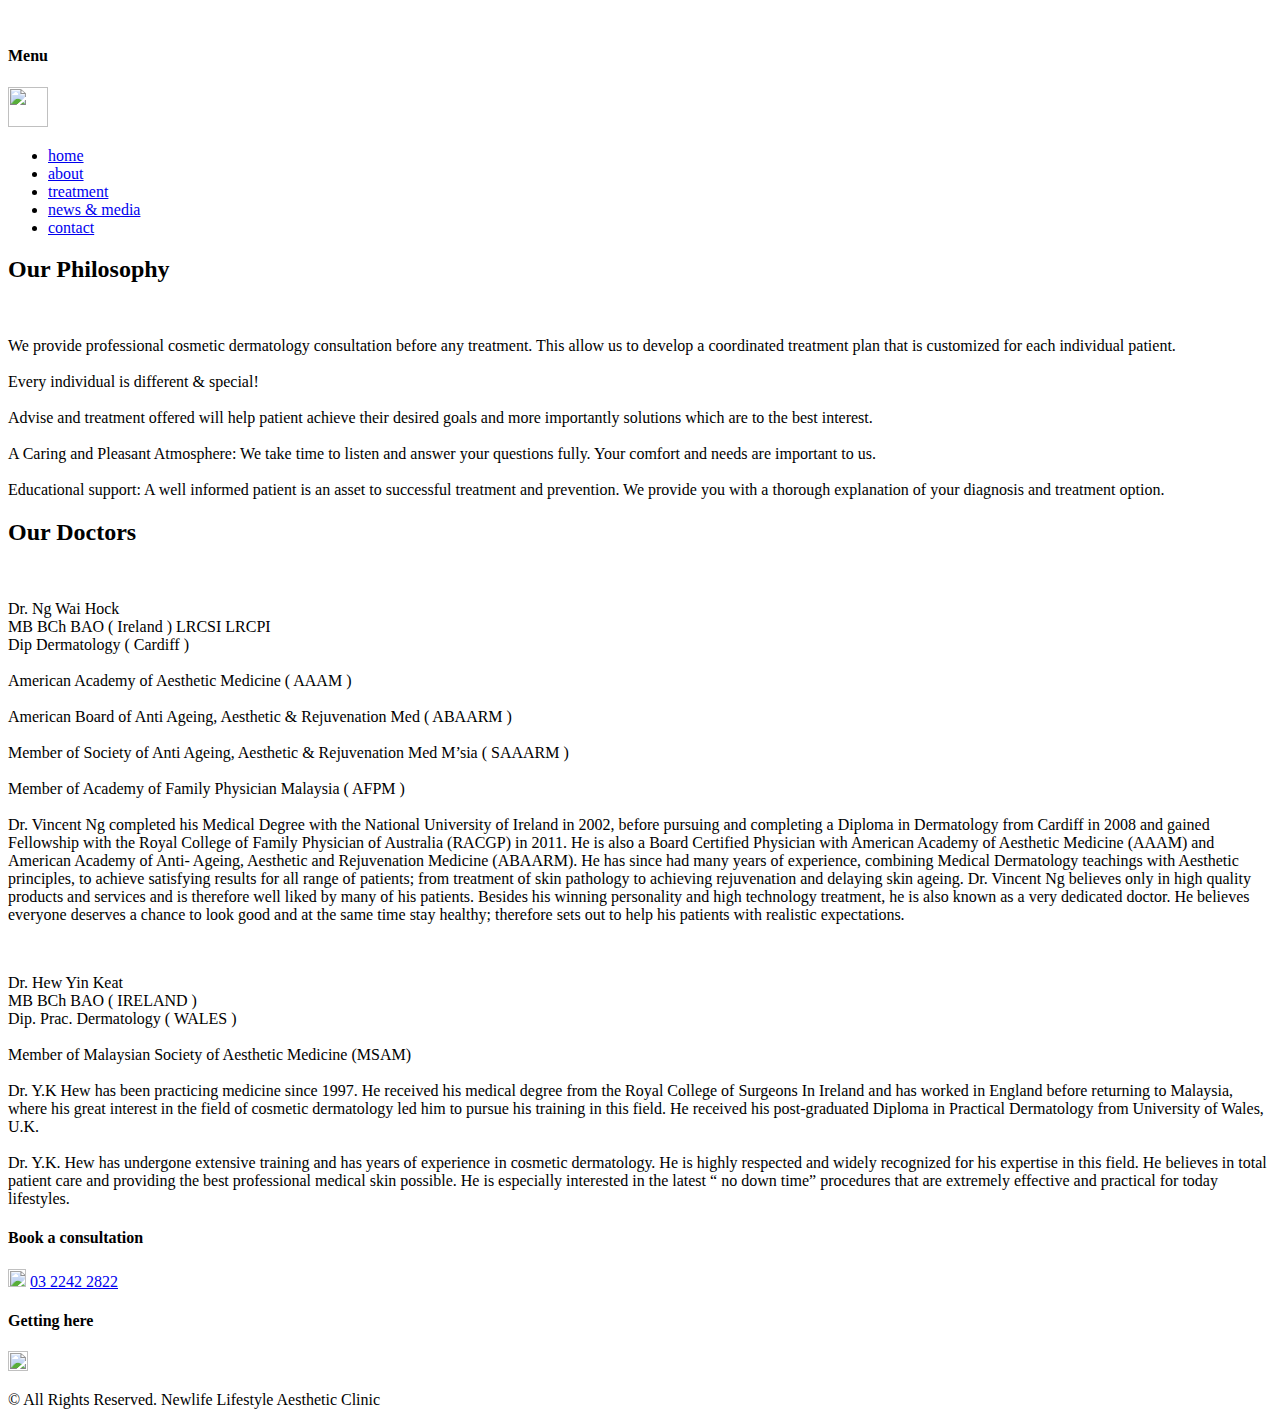
==== about.html @ bc720f7f "Add files via upload" ====
<!DOCTYPE html>
<html>
  <head>
    <meta charset="utf-8">
    <title>Newlife Lifestyle Aesthetic Clinic</title>
    <link rel="stylesheet" href="/css/newlifestyle.min.css">
    <link href="https://fonts.googleapis.com/css?family=Montserrat:400,500,600" rel="stylesheet">
    <script src="jquery-3.2.0.min.js" ></script>
    <script type="text/javascript" src="animate.js"></script>
  </head>
  <body>
    <span id="logo">  <img src="/img/newlife-logo.png" alt=""></span>

    <div class="menu-bar">
      <span class="menu-bar-mobile">
        <h4>Menu</h4><img src="/img/lifestyle-menu.png" alt="" width="40px" height="40px">
      </span>

      <nav>
        <ul>
          <li><a href="index.html">home</a></li>
          <li><a href="about.html">about</a></li>
          <li><a href="treatment.html">treatment</a></li>
          <li><a href="newsandmedia.html">news & media</a></li>
          <li><a href="contact.html">contact</a></li>
        </ul>
      </nav>
    </div>
    <section>
      <div class="philosophy-title">
        <h2>Our Philosophy</h2>
      </div>
      <div class="philosophy-info">
        <figure>
          <img src="./img/clinic-pic1.jpg" alt="">
          <img src="./img/clinic-pic2.jpg" alt="">
          <img src="./img/clinic-pic3.jpg" alt="">
        </figure>
        <p>We provide professional cosmetic dermatology consultation before any treatment. This allow us to develop
        a coordinated treatment plan that is customized for each individual patient. <br><br>Every individual is different & special! <br><br>
      Advise and treatment offered will help patient achieve their desired goals and more importantly solutions which are to the best interest.
    <br><br>A Caring and Pleasant Atmosphere: We take time to listen and answer your questions fully. Your comfort and needs are important to us.
    <br><br>Educational support: A well informed patient is an asset to successful treatment and prevention. We provide you with a thorough explanation
    of your diagnosis and treatment option. </p>
      </div>
      <div class="doctor-title">
        <h2>Our Doctors</h2>
      </div>
      <div class="doctor">
          <img src="./img/drng.jpg" alt=""><br>
          <p> <span id="bold">Dr. Ng Wai Hock </span></br><span id="bold">MB BCh BAO ( Ireland ) LRCSI LRCPI</span>

          <br><span id="bold">Dip Dermatology ( Cardiff )</span></br>
<br><span id="bold">American Academy of Aesthetic Medicine ( AAAM )</span></br>
<br><span id="bold">American Board of Anti Ageing, Aesthetic & Rejuvenation Med ( ABAARM )</span></br>
<br><span id="bold">Member of Society of Anti Ageing, Aesthetic & Rejuvenation Med M’sia ( SAAARM )</span></br>
<br><span id="bold">Member of Academy of Family Physician Malaysia ( AFPM )</span></br>

<br>Dr. Vincent Ng completed his Medical Degree with the National University of Ireland in 2002, before pursuing and completing a Diploma in Dermatology from Cardiff in 2008 and gained Fellowship with the Royal College of Family Physician of Australia (RACGP) in 2011. He is also a Board Certified Physician with American Academy of Aesthetic Medicine (AAAM) and American Academy of Anti- Ageing, Aesthetic and Rejuvenation Medicine (ABAARM).

He has since had many years of experience, combining Medical Dermatology teachings with Aesthetic principles, to achieve satisfying results for all range of patients; from treatment of skin pathology to achieving rejuvenation and delaying skin ageing.

Dr. Vincent Ng believes only in high quality products and services and is therefore well liked by many of his patients. Besides his winning personality and high technology treatment, he is also known as a very dedicated doctor. He believes everyone deserves a chance to look good and at the same time stay healthy; therefore sets out to help his patients with realistic expectations.</br></p>

      </div>
      <div class="doctor">
          <img src="./img/drhew.jpg" alt=""><br>
          <p> <span id="bold">Dr. Hew Yin Keat </span></br><span id="bold">MB BCh BAO ( IRELAND )</span>

          <br><span id="bold">Dip. Prac. Dermatology ( WALES )</span></br>
<br><span id="bold">Member of Malaysian Society of Aesthetic Medicine (MSAM)</span></br>
<!-- <br><span id="bold">American Board of Anti Ageing, Aesthetic & Rejuvenation Med ( ABAARM )</span></br>
<br><span id="bold">Member of Society of Anti Ageing, Aesthetic & Rejuvenation Med M’sia ( SAAARM )</span></br>
<br><span id="bold">Member of Academy of Family Physician Malaysia ( AFPM )</span></br> -->

<br>Dr. Y.K Hew has been practicing medicine since 1997. He received his medical degree from the Royal College of Surgeons In Ireland and has worked in England before returning to Malaysia, where his great interest in the field of cosmetic dermatology led him to pursue his training in this field. He received his post-graduated Diploma in Practical Dermatology from University of Wales, U.K.
    <br><br>Dr. Y.K. Hew has undergone extensive training and has years of experience in cosmetic dermatology. He is highly respected and widely recognized for his expertise in this field. He believes in total patient care and providing the best professional medical skin possible. He is especially interested in the latest “ no down time” procedures that are extremely effective and practical for today lifestyles.
          </p>

      </div>
    </section>
    <div class="foot-booking">
      <h4>Book a consultation </h4> <img src="./img/phoneicon.png" alt="" width="18px" height="18px"> <a href="tel:0322422822">03 2242 2822</a> <h4>Getting here </h4> <a href="https://waze.com/ul?ll=3.1101032,101.6614844" target="_blank"> <img src="./img/waze-icon.png" alt="" width="20px" height="20px"> </a>
    </div>
    <footer>
        <p>&copy; All Rights Reserved. Newlife Lifestyle Aesthetic Clinic</p>
    </footer>

  </body>


</html>
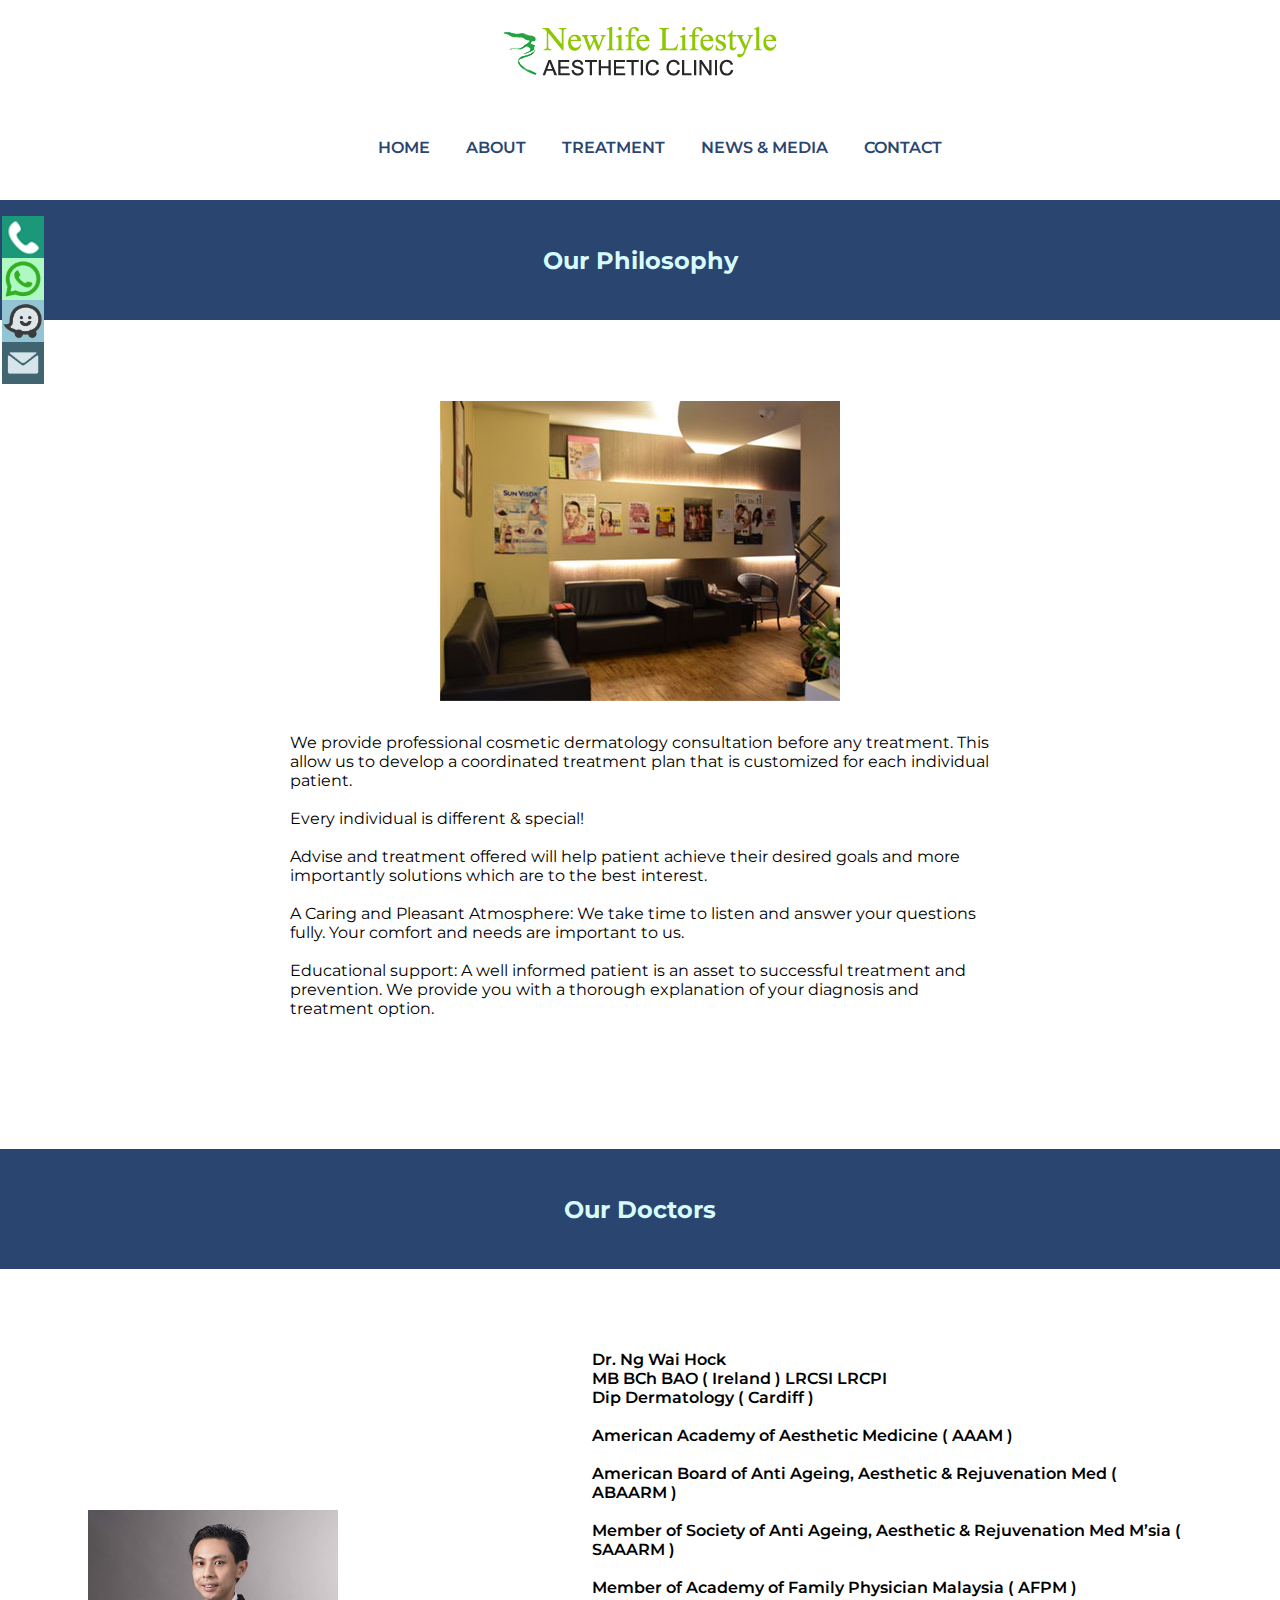
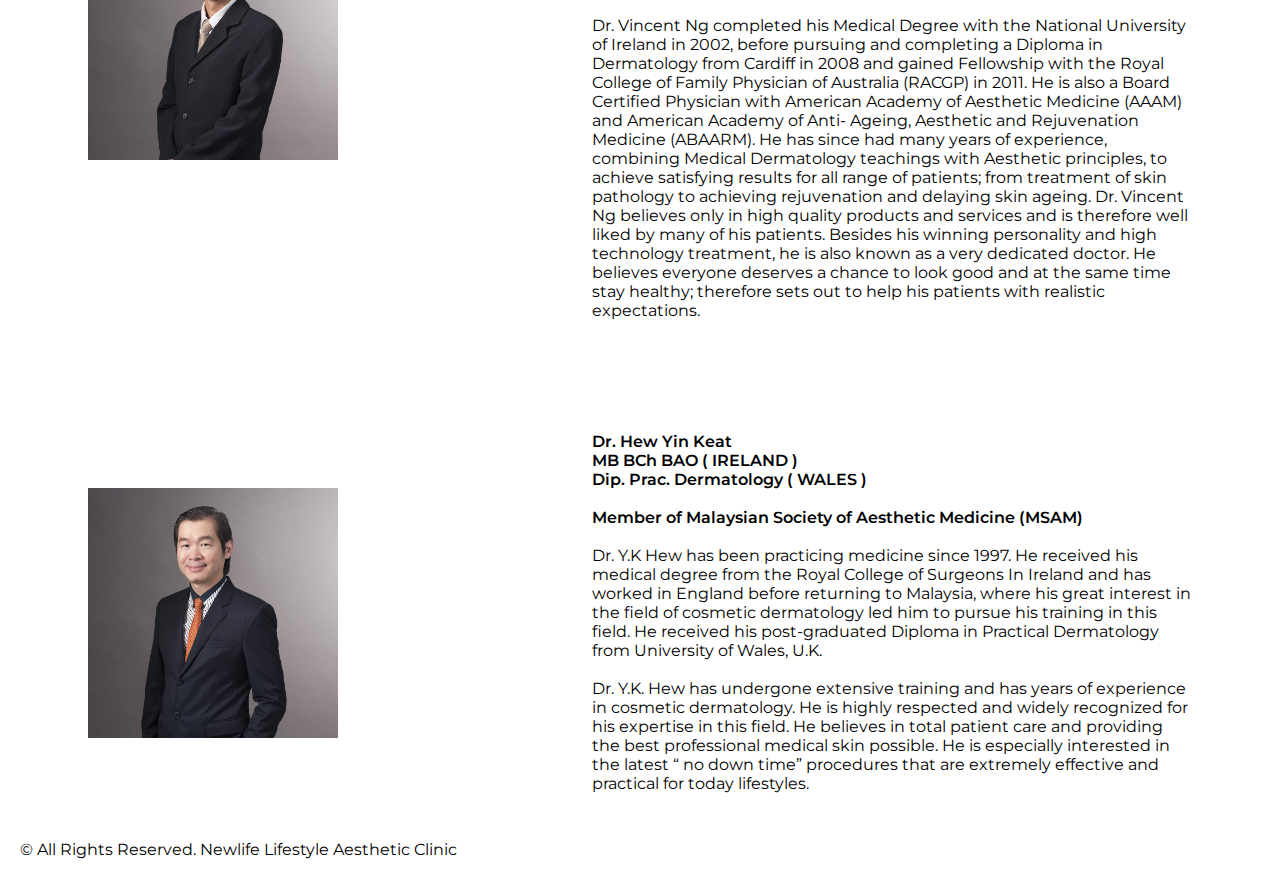
==== commit c54642d6: "Add files via upload" ====
--- a/about.html
+++ b/about.html
@@ -3,10 +3,11 @@
   <head>
     <meta charset="utf-8">
     <title>Newlife Lifestyle Aesthetic Clinic</title>
-    <link rel="stylesheet" href="/css/newlifestyle.min.css">
     <link href="https://fonts.googleapis.com/css?family=Montserrat:400,500,600" rel="stylesheet">
-    <script src="jquery-3.2.0.min.js" ></script>
-    <script type="text/javascript" src="animate.js"></script>
+    <link rel="icon" type="image/png" href="/img/newlife-favicon.png">
+    <script src="./js/jquery.js" ></script>
+    <script  src="./js/animate.js" type="text/javascript"></script>
+    <link rel="stylesheet" href="/css/newlifestyle.min.css" type="text/css">
   </head>
   <body>
     <span id="logo">  <img src="/img/newlife-logo.png" alt=""></span>
@@ -25,6 +26,29 @@
           <li><a href="contact.html">contact</a></li>
         </ul>
       </nav>
+    </div>
+    <div class="mobile-menu">
+      <span class="menu-bar-mobile">
+        <h4>Menu</h4><img src="/img/lifestyle-menu.png" alt="" width="40px" height="40px">
+      </span>
+      <nav>
+        <ul>
+          <span class="closebtn"><button type="button" name="button">&times;</button></span>
+          <li><a href="index.html">home</a></li>
+          <li><a href="about.html">about</a></li>
+          <li><a href="treatment.html">treatment</a></li>
+          <li><a href="newsandmedia.html">news & media</a></li>
+          <li><a href="contact.html">contact</a></li>
+        </ul>
+      </nav>
+    </div>
+    <div class="contact-links">
+      <ul>
+        <li><a href="tel:0322422822"><img src="./img/phoneicon1.png" alt="" width="42px" height="42px"></a></li>
+        <li><a href="https://api.whatsapp.com/send?phone=60176960238&text=Hello,%20I%20would%20to%20make%20an%20appointment%20with%20your%20doctor." target="_blank"><img src="./img/whatsappicon.png" alt="" width="42px" height="42px"></a></li>
+        <li><a href="https://waze.com/ul?ll=3.1101032,101.6614844" target="_blank"><img src="./img/waze-icon.png" alt="" width="42px" height="42px"></a></li>
+        <li><a href="mailto:lifecarelifestyle@yahoo.com"><img src="./img/emailicon.png" alt="" width="42px" height="42px"></a></li>
+      </ul>
     </div>
     <section>
       <div class="philosophy-title">
@@ -79,9 +103,6 @@
 
       </div>
     </section>
-    <div class="foot-booking">
-      <h4>Book a consultation </h4> <img src="./img/phoneicon.png" alt="" width="18px" height="18px"> <a href="tel:0322422822">03 2242 2822</a> <h4>Getting here </h4> <a href="https://waze.com/ul?ll=3.1101032,101.6614844" target="_blank"> <img src="./img/waze-icon.png" alt="" width="20px" height="20px"> </a>
-    </div>
     <footer>
         <p>&copy; All Rights Reserved. Newlife Lifestyle Aesthetic Clinic</p>
     </footer>
--- a/css/newlifestyle.min.css
+++ b/css/newlifestyle.min.css
@@ -0,0 +1 @@
+@media screen and (max-width: 858px){.menu-bar nav ul li{display:none}.mobile-menu .menu-bar-mobile{display:flex}.closebtn{display:block !important}}html,body{margin:0;padding:0;overflow-x:hidden;font-family:Montserrat, sans-serif;min-height:100%}a{text-decoration:none}#bold{font-weight:600}#logo{overflow:hidden;display:flex;justify-content:center}.contact-links{position:fixed;top:200px;z-index:2000;left:-38px}.contact-links li{list-style:none;line-height:0}.menu-bar nav{margin:auto;width:50%;text-align:center}.menu-bar nav ul{position:absolute;z-index:1000;text-decoration:none;list-style:none;margin:auto;margin-top:20px}.menu-bar nav ul a{text-decoration:none;color:#2a4570}.menu-bar nav ul li{text-transform:uppercase;float:left;padding:18px;font-weight:600}.menu-bar-mobile{display:flex;flex-direction:row;position:absolute;z-index:2100;justify-content:center;text-transform:uppercase;width:100%;height:50px;cursor:pointer;display:none}.menu-bar-mobile h4{margin-top:10px;padding-right:5px}.closebtn{right:0px;z-index:2300;margin-top:-10px;position:fixed;display:none}.closebtn button{z-index:2300;font-size:45px;border:none;background-color:transparent;cursor:pointer}.mobile-menu nav{margin:auto;width:100%;text-align:center;position:fixed;z-index:2000;background-color:white;height:280px;padding-top:40px;display:none}.mobile-menu nav ul{list-style:none;text-decoration:none}.mobile-menu nav a{text-decoration:none;color:#2a4570}.mobile-menu nav li{text-transform:uppercase;font-weight:600;line-height:3}.home-feature{margin-top:-20px;display:flex;overflow:hidden;max-height:100vh;width:100%}.index-about{position:relative;margin-top:50px;display:flex;flex-direction:row;flex-wrap:wrap;align-items:center;justify-content:space-around;width:100%}.index-about img{padding:0 50px;overflow:hidden}.index-about .about-info{max-width:400px;padding:10px 20px;line-height:1.5}.index-treatment{position:relative;margin-top:100px;display:flex;flex-direction:row-reverse;flex-wrap:wrap;align-items:center;justify-content:space-around;width:100%;background-color:#2a4570;color:#d7fbfc;line-height:1.5}.index-treatment img{padding:100px 50px;overflow:hidden}.index-treatment .treatment-info{max-width:400px;padding:10px 20px 70px 20px}.index-media{width:100%;margin-top:50px;display:flex;align-items:center;flex-direction:row;flex-wrap:wrap;justify-content:space-around;padding:30px}.index-media .media-info{max-width:400px}.index-media iframe{max-width:450px}.index-reviews{width:100%;display:flex;flex-wrap:wrap;background-color:#d7fbfc;color:#2a4570;align-items:center;flex-direction:column}.comments p{display:flex;flex-direction:column;align-items:center;justify-content:center;max-width:500px;padding:35px;max-height:200px;margin:auto}#button1{position:relative;width:50px;height:50px;border:none;border-radius:40px;background:#ffffff;opacity:0.6;z-index:2000}#button2{position:relative;width:50px;height:50px;border:none;border-radius:40px;background:#ffffff;opacity:0.6;z-index:2000}.philosophy-title,.doctor-title{width:100%;height:120px;position:relative;background-color:#2a4570;color:#d7fbfc;margin-top:100px;display:flex;align-items:center}.philosophy-title h2,.doctor-title h2{margin:auto}.philosophy-info,.doctor{display:flex;flex-wrap:wrap;position:relative;flex-direction:column;margin-top:50px;align-items:center;justify-content:space-around;padding:15px 25px}.philosophy-info p,.doctor p{max-width:700px}.philosophy-info figure,.doctor figure{overflow:hidden;max-width:400px;max-height:300px}.doctor{display:flex;flex-direction:row;flex-wrap:wrap}.doctor img{width:250px;height:250px}.doctor p{max-width:600px}.solutions{display:flex;flex-direction:row;flex-wrap:wrap;padding:25px;margin-top:80px;position:relative;padding-left:40px}.aesthetic-med,.anti-aging,.gene-test{max-width:300px;height:600px;display:flex;flex-direction:column;flex-wrap:wrap;padding:30px;margin:auto;background-color:#d7fbfc}.aesthetic-med img,.anti-aging img,.gene-test img{width:100px}.treatment-types{background-color:#2a4570;color:snow;margin:auto;max-width:800px;margin-bottom:70px;padding:15px 50px}.media,.news{display:flex;flex-direction:column;align-items:center;justify-content:center;background-color:#d7fbfc;margin-top:100px;max-height:80vh;width:100%;padding:30px;margin-bottom:40px}.contact-bg{width:100%;height:100vh;position:relative;margin-top:150px;display:flex;align-items:center;justify-content:center;flex-wrap:wrap}.contact-container{display:flex;flex-wrap:wrap;overflow:hidden;max-width:800px;padding:20px}.contact-info{max-width:600px;overflow:hidden;color:#2a4570;font-weight:600}.contact-map{width:100%}.contact-bg::after{content:"";opacity:0.2;background-image:url("../img/wismalifecare.png");background-size:cover;position:absolute;z-index:-1;top:0;left:0;right:0;bottom:0}.foot-booking{background-color:#e2e2e2;color:#2a4570;width:100%;display:flex;position:fixed;bottom:35px;width:100%;display:flex;flex-direction:row;flex-wrap:wrap;align-items:center;justify-content:center}.foot-booking a{font-style:none;color:#2a4570}.foot-booking h4{padding:0 10px}.foot-booking img{padding:0 10px}footer{bottom:0px;position:relative;padding-left:20px}
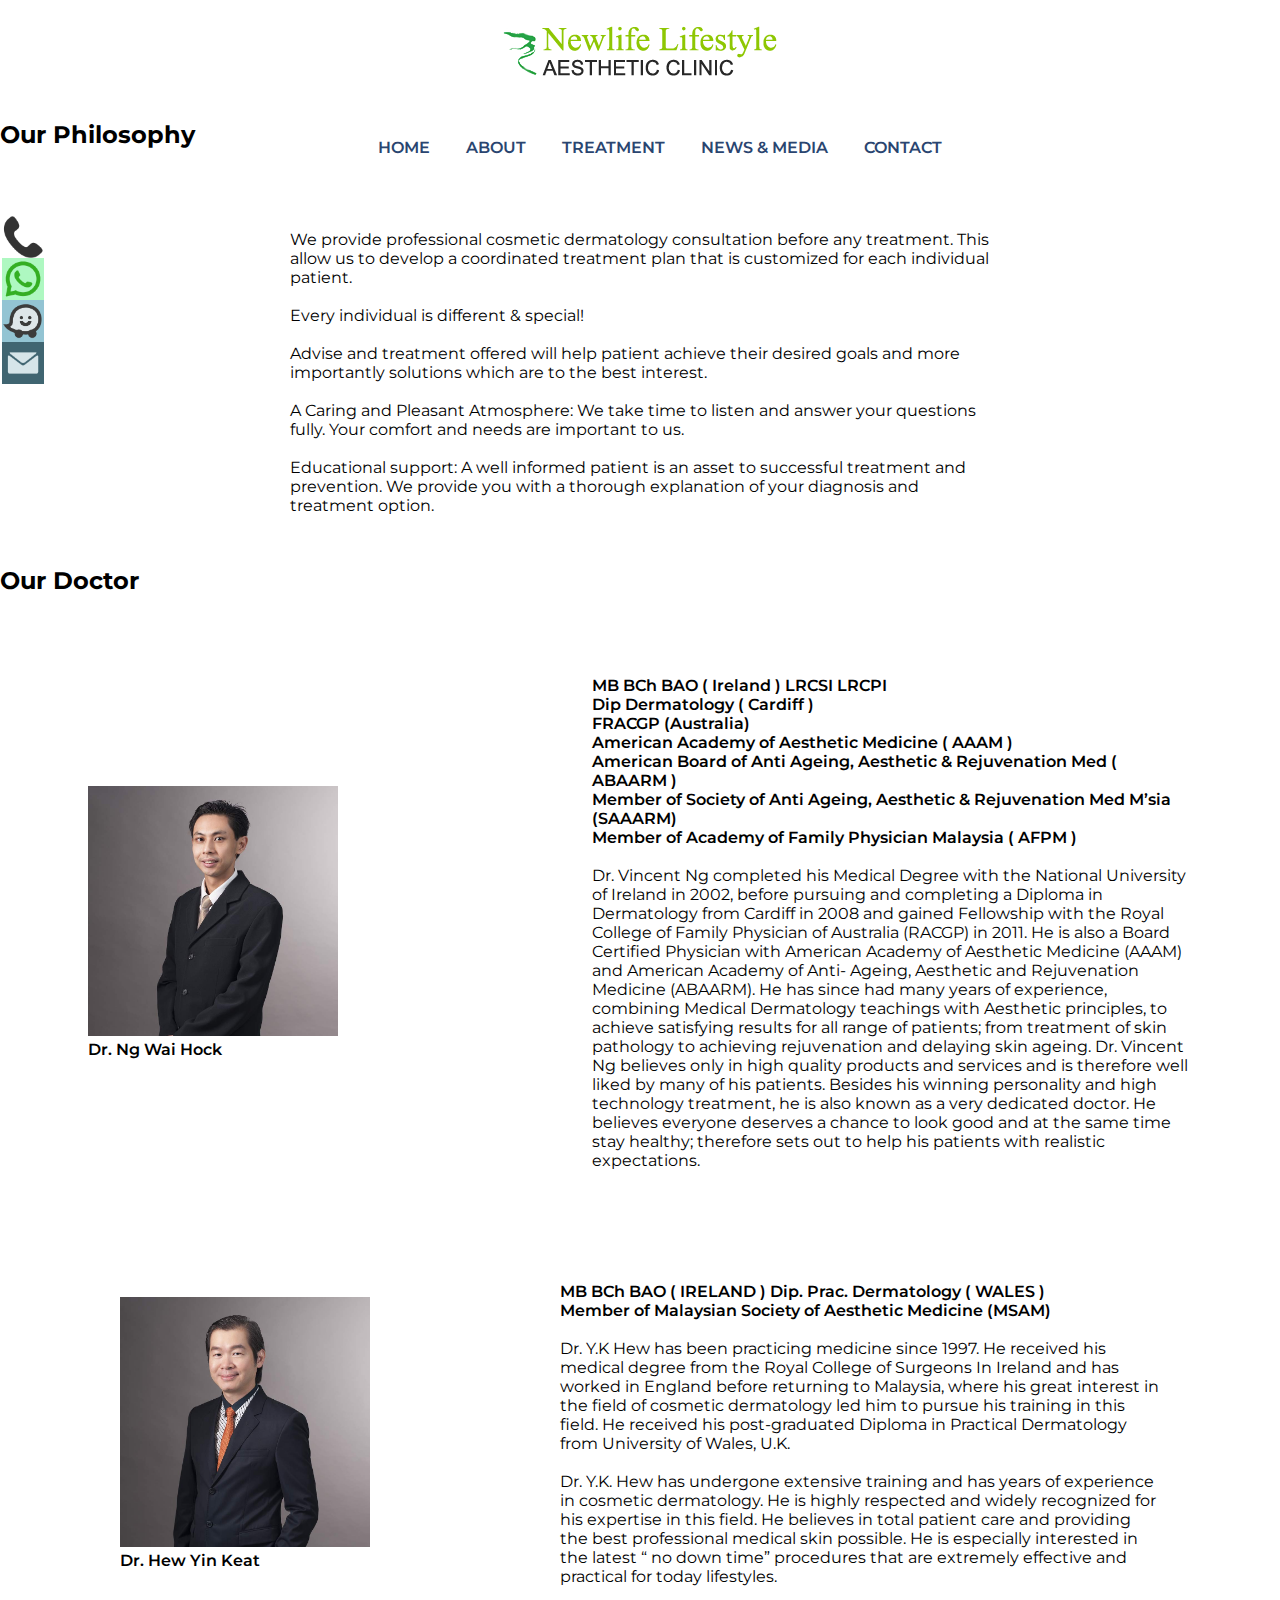
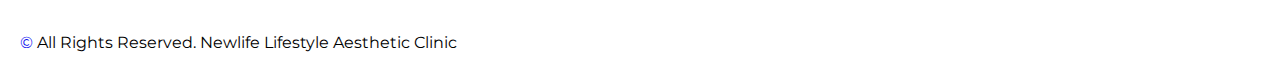
==== commit dbad689d: "Add files via upload" ====
--- a/about.html
+++ b/about.html
@@ -3,11 +3,35 @@
   <head>
     <meta charset="utf-8">
     <title>Newlife Lifestyle Aesthetic Clinic</title>
+    <meta name="viewport" content="width=device-width", initial-scale="1.0" user-scalable=no>
+    <meta name="keywords" content="skin laser, tattoo removal, filler, get rid of pigmentation, get rid of acne scars, remove dark spots, revitalize skin, kerinchi bangsar, how to look younger, how to look pretty">
+    <meta name="description" content="Professional Aesthetic Doctors | Newlife-Lifestyle Aesthetic Clinic">
+    <meta property="og:title" content="Newlife-Lifestyle Aesthetic Clinic Bangsar">
+    <meta property="og:site_name" content="Newlife Lifestyle Aesthetic Clinic Bangsar">
+    <meta property="og:description" content="Newlife Lifestyle Aesthetic Clinic in Bangsar South. We provide a wide range of cosmetic treatments by experienced and professional doctors. ">
+    <meta property="og:image" content="./img/newlife-lifestyle-clinic-pic1.jpg">
+    <meta name="copyright" content="Zenia Design">
+    <meta name="author" content="Zenia Design">
+    <meta name="web_author" content="Zenia Design">
+    <meta name="contact" content="zeniadesign@hotmail.com">
+    <meta name="reply-to" content="zeniadesign@hotmail.com">
+    <meta name="rating" content="general">
+    <meta name="abstract" content="Aesthetic clinic offers non-surgical cosmetic treatments in Bangsar, Kuala Lumpur.">
     <link href="https://fonts.googleapis.com/css?family=Montserrat:400,500,600" rel="stylesheet">
     <link rel="icon" type="image/png" href="/img/newlife-favicon.png">
     <script src="./js/jquery.js" ></script>
     <script  src="./js/animate.js" type="text/javascript"></script>
     <link rel="stylesheet" href="/css/newlifestyle.min.css" type="text/css">
+    <!-- Global site tag (gtag.js) - Google Analytics -->
+<script async src="https://www.googletagmanager.com/gtag/js?id=UA-113543330-1"></script>
+<script>
+  window.dataLayer = window.dataLayer || [];
+  function gtag(){dataLayer.push(arguments);}
+  gtag('js', new Date());
+
+  gtag('config', 'UA-113543330-1');
+</script>
+
   </head>
   <body>
     <span id="logo">  <img src="/img/newlife-logo.png" alt=""></span>
@@ -20,7 +44,7 @@
       <nav>
         <ul>
           <li><a href="index.html">home</a></li>
-          <li><a href="about.html">about</a></li>
+          <li ><a href="about.html" class="active link">about</a></li>
           <li><a href="treatment.html">treatment</a></li>
           <li><a href="newsandmedia.html">news & media</a></li>
           <li><a href="contact.html">contact</a></li>
@@ -35,7 +59,7 @@
         <ul>
           <span class="closebtn"><button type="button" name="button">&times;</button></span>
           <li><a href="index.html">home</a></li>
-          <li><a href="about.html">about</a></li>
+          <li ><a href="about.html" class="active link">about</a></li>
           <li><a href="treatment.html">treatment</a></li>
           <li><a href="newsandmedia.html">news & media</a></li>
           <li><a href="contact.html">contact</a></li>
@@ -44,22 +68,17 @@
     </div>
     <div class="contact-links">
       <ul>
-        <li><a href="tel:0322422822"><img src="./img/phoneicon1.png" alt="" width="42px" height="42px"></a></li>
+        <li><a href="tel:0322422822"><img src="./img/phoneicon.png" alt="" width="42px" height="42px"></a></li>
         <li><a href="https://api.whatsapp.com/send?phone=60176960238&text=Hello,%20I%20would%20to%20make%20an%20appointment%20with%20your%20doctor." target="_blank"><img src="./img/whatsappicon.png" alt="" width="42px" height="42px"></a></li>
         <li><a href="https://waze.com/ul?ll=3.1101032,101.6614844" target="_blank"><img src="./img/waze-icon.png" alt="" width="42px" height="42px"></a></li>
         <li><a href="mailto:lifecarelifestyle@yahoo.com"><img src="./img/emailicon.png" alt="" width="42px" height="42px"></a></li>
       </ul>
     </div>
     <section>
-      <div class="philosophy-title">
+      <div class="section-title">
         <h2>Our Philosophy</h2>
       </div>
       <div class="philosophy-info">
-        <figure>
-          <img src="./img/clinic-pic1.jpg" alt="">
-          <img src="./img/clinic-pic2.jpg" alt="">
-          <img src="./img/clinic-pic3.jpg" alt="">
-        </figure>
         <p>We provide professional cosmetic dermatology consultation before any treatment. This allow us to develop
         a coordinated treatment plan that is customized for each individual patient. <br><br>Every individual is different & special! <br><br>
       Advise and treatment offered will help patient achieve their desired goals and more importantly solutions which are to the best interest.
@@ -67,46 +86,60 @@
     <br><br>Educational support: A well informed patient is an asset to successful treatment and prevention. We provide you with a thorough explanation
     of your diagnosis and treatment option. </p>
       </div>
-      <div class="doctor-title">
-        <h2>Our Doctors</h2>
-      </div>
+    <div class="section-title">
+        <h2>Our Doctor</h2>
+    </div>
+
+    <div class="doctors">
+
       <div class="doctor">
-          <img src="./img/drng.jpg" alt=""><br>
-          <p> <span id="bold">Dr. Ng Wai Hock </span></br><span id="bold">MB BCh BAO ( Ireland ) LRCSI LRCPI</span>
+        <div class="doctor-name">
+          <img src="./img/drng.jpg" alt="">
+          <div class="name">
+            <span id="bold">Dr. Ng Wai Hock </span>
+          </div>
+        </div>
+          <br>
+          <p> <span id="bold">MB BCh BAO ( Ireland ) LRCSI LRCPI</span><br>
 
-          <br><span id="bold">Dip Dermatology ( Cardiff )</span></br>
-<br><span id="bold">American Academy of Aesthetic Medicine ( AAAM )</span></br>
-<br><span id="bold">American Board of Anti Ageing, Aesthetic & Rejuvenation Med ( ABAARM )</span></br>
-<br><span id="bold">Member of Society of Anti Ageing, Aesthetic & Rejuvenation Med M’sia ( SAAARM )</span></br>
-<br><span id="bold">Member of Academy of Family Physician Malaysia ( AFPM )</span></br>
+          <span id="bold">Dip Dermatology ( Cardiff )</span><br>
+          <span id="bold">FRACGP (Australia)</span><br>
 
-<br>Dr. Vincent Ng completed his Medical Degree with the National University of Ireland in 2002, before pursuing and completing a Diploma in Dermatology from Cardiff in 2008 and gained Fellowship with the Royal College of Family Physician of Australia (RACGP) in 2011. He is also a Board Certified Physician with American Academy of Aesthetic Medicine (AAAM) and American Academy of Anti- Ageing, Aesthetic and Rejuvenation Medicine (ABAARM).
+            <span id="bold">American Academy of Aesthetic Medicine ( AAAM )</span></br>
+            <span id="bold">American Board of Anti Ageing, Aesthetic & Rejuvenation Med ( ABAARM )</span><br>
+            <span id="bold">Member of Society of Anti Ageing, Aesthetic & Rejuvenation Med M’sia (SAAARM)</span><br>
+            <span id="bold">Member of Academy of Family Physician Malaysia ( AFPM )</span><br>
 
-He has since had many years of experience, combining Medical Dermatology teachings with Aesthetic principles, to achieve satisfying results for all range of patients; from treatment of skin pathology to achieving rejuvenation and delaying skin ageing.
+            <br>Dr. Vincent Ng completed his Medical Degree with the National University of Ireland in 2002, before pursuing and completing a Diploma in Dermatology from Cardiff in 2008 and gained Fellowship with the Royal College of Family Physician of Australia (RACGP) in 2011. He is also a Board Certified Physician with American Academy of Aesthetic Medicine (AAAM) and American Academy of Anti- Ageing, Aesthetic and Rejuvenation Medicine (ABAARM).
 
-Dr. Vincent Ng believes only in high quality products and services and is therefore well liked by many of his patients. Besides his winning personality and high technology treatment, he is also known as a very dedicated doctor. He believes everyone deserves a chance to look good and at the same time stay healthy; therefore sets out to help his patients with realistic expectations.</br></p>
+            He has since had many years of experience, combining Medical Dermatology teachings with Aesthetic principles, to achieve satisfying results for all range of patients; from treatment of skin pathology to achieving rejuvenation and delaying skin ageing.
+
+            Dr. Vincent Ng believes only in high quality products and services and is therefore well liked by many of his patients. Besides his winning personality and high technology treatment, he is also known as a very dedicated doctor. He believes everyone deserves a chance to look good and at the same time stay healthy; therefore sets out to help his patients with realistic expectations.</br></p>
 
       </div>
       <div class="doctor">
-          <img src="./img/drhew.jpg" alt=""><br>
-          <p> <span id="bold">Dr. Hew Yin Keat </span></br><span id="bold">MB BCh BAO ( IRELAND )</span>
+        <div class="doctor-name">
+          <img src="./img/drhew.jpg" alt="">
+          <div class="name">
+            <span id="bold">Dr. Hew Yin Keat </span>
+          </div>
+        </div>
 
-          <br><span id="bold">Dip. Prac. Dermatology ( WALES )</span></br>
-<br><span id="bold">Member of Malaysian Society of Aesthetic Medicine (MSAM)</span></br>
-<!-- <br><span id="bold">American Board of Anti Ageing, Aesthetic & Rejuvenation Med ( ABAARM )</span></br>
-<br><span id="bold">Member of Society of Anti Ageing, Aesthetic & Rejuvenation Med M’sia ( SAAARM )</span></br>
-<br><span id="bold">Member of Academy of Family Physician Malaysia ( AFPM )</span></br> -->
+          <p> <span id="bold">MB BCh BAO ( IRELAND )</span>
 
-<br>Dr. Y.K Hew has been practicing medicine since 1997. He received his medical degree from the Royal College of Surgeons In Ireland and has worked in England before returning to Malaysia, where his great interest in the field of cosmetic dermatology led him to pursue his training in this field. He received his post-graduated Diploma in Practical Dermatology from University of Wales, U.K.
-    <br><br>Dr. Y.K. Hew has undergone extensive training and has years of experience in cosmetic dermatology. He is highly respected and widely recognized for his expertise in this field. He believes in total patient care and providing the best professional medical skin possible. He is especially interested in the latest “ no down time” procedures that are extremely effective and practical for today lifestyles.
-          </p>
+          <span id="bold">Dip. Prac. Dermatology ( WALES )</span></br>
+          <span id="bold">Member of Malaysian Society of Aesthetic Medicine (MSAM)</span></br>
+
+          <br>Dr. Y.K Hew has been practicing medicine since 1997. He received his medical degree from the Royal College of Surgeons In Ireland and has worked in England before returning to Malaysia, where his great interest in the field of cosmetic dermatology led him to pursue his training in this field. He received his post-graduated Diploma in Practical Dermatology from University of Wales, U.K.
+              <br><br>Dr. Y.K. Hew has undergone extensive training and has years of experience in cosmetic dermatology. He is highly respected and widely recognized for his expertise in this field. He believes in total patient care and providing the best professional medical skin possible. He is especially interested in the latest “ no down time” procedures that are extremely effective and practical for today lifestyles.
+                    </p>
 
       </div>
+    </div>
     </section>
     <footer>
-        <p>&copy; All Rights Reserved. Newlife Lifestyle Aesthetic Clinic</p>
+        <p><a href="http://www.zeniadesign.com" target="_blank">&copy; </a>All Rights Reserved. Newlife Lifestyle Aesthetic Clinic</p>
     </footer>
-
   </body>
 
 
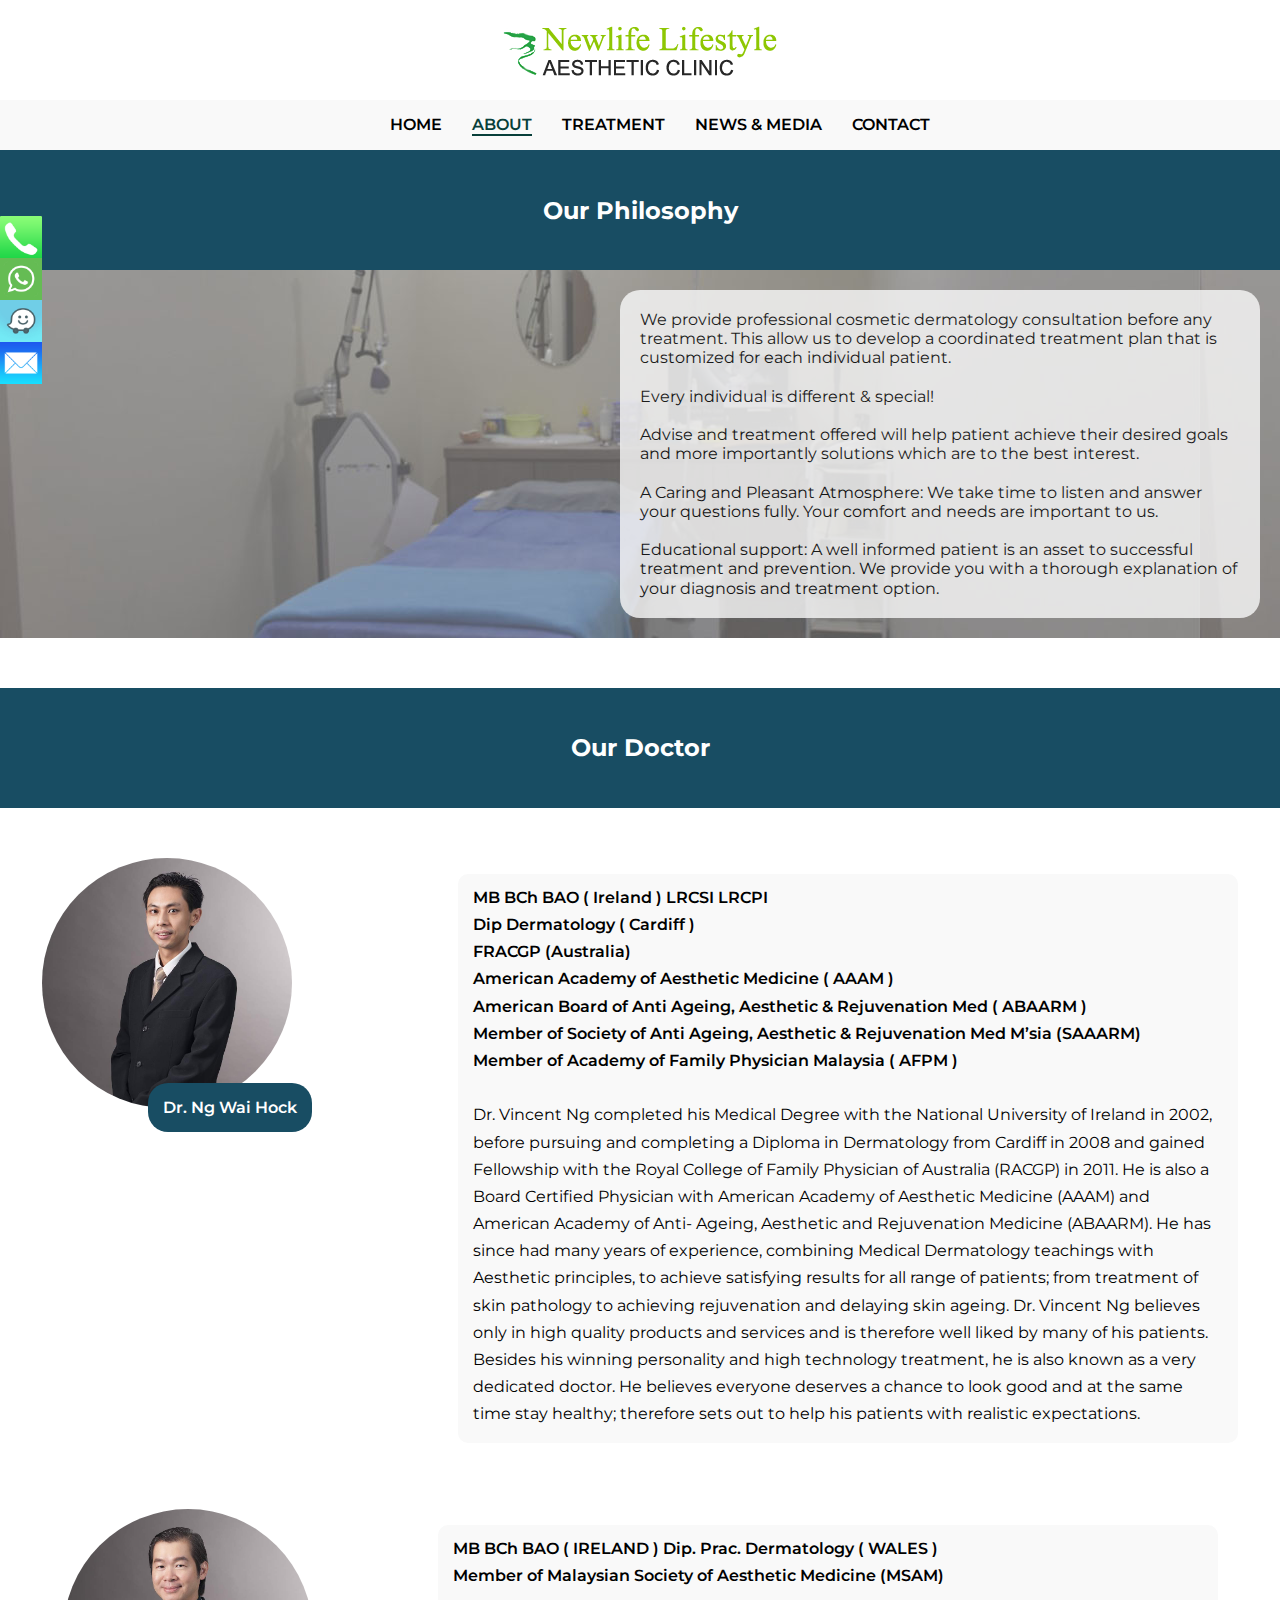
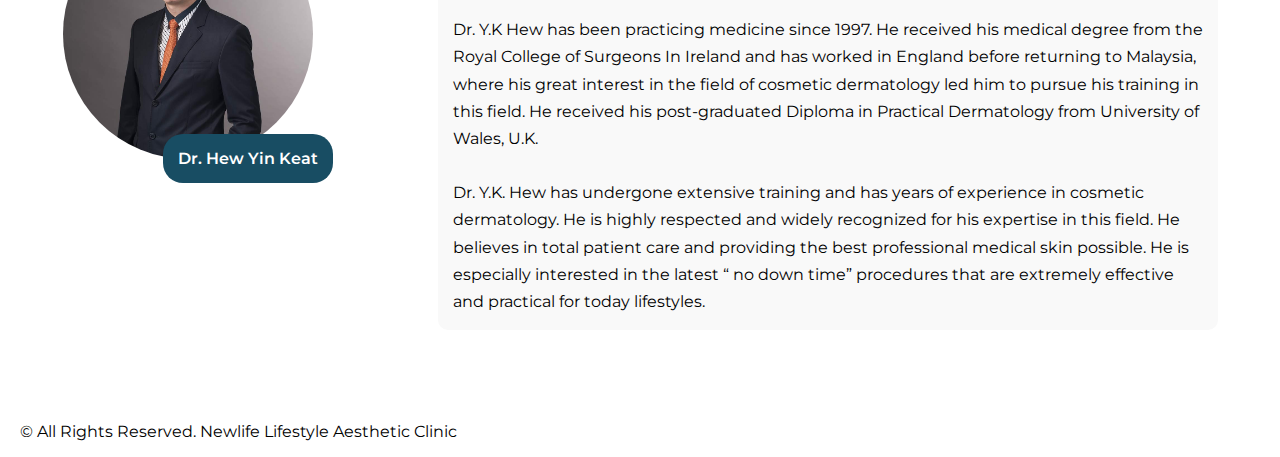
==== commit 33087d1e: "Update about.html" ====
--- a/about.html
+++ b/about.html
@@ -20,7 +20,7 @@
     <link href="https://fonts.googleapis.com/css?family=Montserrat:400,500,600" rel="stylesheet">
     <link rel="icon" type="image/png" href="/img/newlife-favicon.png">
     <script src="./js/jquery.js" ></script>
-    <script  src="./js/animate.js" type="text/javascript"></script>
+    <script  src="./js/min.animate.js" type="text/javascript"></script>
     <link rel="stylesheet" href="/css/newlifestyle.min.css" type="text/css">
     <!-- Global site tag (gtag.js) - Google Analytics -->
 <script async src="https://www.googletagmanager.com/gtag/js?id=UA-113543330-1"></script>
--- a/css/newlifestyle.min.css
+++ b/css/newlifestyle.min.css
@@ -1 +1 @@
-@media screen and (max-width: 858px){.menu-bar nav ul li{display:none}.mobile-menu .menu-bar-mobile{display:flex}.closebtn{display:block !important}}html,body{margin:0;padding:0;overflow-x:hidden;font-family:Montserrat, sans-serif;min-height:100%}a{text-decoration:none}#bold{font-weight:600}#logo{overflow:hidden;display:flex;justify-content:center}.contact-links{position:fixed;top:200px;z-index:2000;left:-38px}.contact-links li{list-style:none;line-height:0}.menu-bar nav{margin:auto;width:50%;text-align:center}.menu-bar nav ul{position:absolute;z-index:1000;text-decoration:none;list-style:none;margin:auto;margin-top:20px}.menu-bar nav ul a{text-decoration:none;color:#2a4570}.menu-bar nav ul li{text-transform:uppercase;float:left;padding:18px;font-weight:600}.menu-bar-mobile{display:flex;flex-direction:row;position:absolute;z-index:2100;justify-content:center;text-transform:uppercase;width:100%;height:50px;cursor:pointer;display:none}.menu-bar-mobile h4{margin-top:10px;padding-right:5px}.closebtn{right:0px;z-index:2300;margin-top:-10px;position:fixed;display:none}.closebtn button{z-index:2300;font-size:45px;border:none;background-color:transparent;cursor:pointer}.mobile-menu nav{margin:auto;width:100%;text-align:center;position:fixed;z-index:2000;background-color:white;height:280px;padding-top:40px;display:none}.mobile-menu nav ul{list-style:none;text-decoration:none}.mobile-menu nav a{text-decoration:none;color:#2a4570}.mobile-menu nav li{text-transform:uppercase;font-weight:600;line-height:3}.home-feature{margin-top:-20px;display:flex;overflow:hidden;max-height:100vh;width:100%}.index-about{position:relative;margin-top:50px;display:flex;flex-direction:row;flex-wrap:wrap;align-items:center;justify-content:space-around;width:100%}.index-about img{padding:0 50px;overflow:hidden}.index-about .about-info{max-width:400px;padding:10px 20px;line-height:1.5}.index-treatment{position:relative;margin-top:100px;display:flex;flex-direction:row-reverse;flex-wrap:wrap;align-items:center;justify-content:space-around;width:100%;background-color:#2a4570;color:#d7fbfc;line-height:1.5}.index-treatment img{padding:100px 50px;overflow:hidden}.index-treatment .treatment-info{max-width:400px;padding:10px 20px 70px 20px}.index-media{width:100%;margin-top:50px;display:flex;align-items:center;flex-direction:row;flex-wrap:wrap;justify-content:space-around;padding:30px}.index-media .media-info{max-width:400px}.index-media iframe{max-width:450px}.index-reviews{width:100%;display:flex;flex-wrap:wrap;background-color:#d7fbfc;color:#2a4570;align-items:center;flex-direction:column}.comments p{display:flex;flex-direction:column;align-items:center;justify-content:center;max-width:500px;padding:35px;max-height:200px;margin:auto}#button1{position:relative;width:50px;height:50px;border:none;border-radius:40px;background:#ffffff;opacity:0.6;z-index:2000}#button2{position:relative;width:50px;height:50px;border:none;border-radius:40px;background:#ffffff;opacity:0.6;z-index:2000}.philosophy-title,.doctor-title{width:100%;height:120px;position:relative;background-color:#2a4570;color:#d7fbfc;margin-top:100px;display:flex;align-items:center}.philosophy-title h2,.doctor-title h2{margin:auto}.philosophy-info,.doctor{display:flex;flex-wrap:wrap;position:relative;flex-direction:column;margin-top:50px;align-items:center;justify-content:space-around;padding:15px 25px}.philosophy-info p,.doctor p{max-width:700px}.philosophy-info figure,.doctor figure{overflow:hidden;max-width:400px;max-height:300px}.doctor{display:flex;flex-direction:row;flex-wrap:wrap}.doctor img{width:250px;height:250px}.doctor p{max-width:600px}.solutions{display:flex;flex-direction:row;flex-wrap:wrap;padding:25px;margin-top:80px;position:relative;padding-left:40px}.aesthetic-med,.anti-aging,.gene-test{max-width:300px;height:600px;display:flex;flex-direction:column;flex-wrap:wrap;padding:30px;margin:auto;background-color:#d7fbfc}.aesthetic-med img,.anti-aging img,.gene-test img{width:100px}.treatment-types{background-color:#2a4570;color:snow;margin:auto;max-width:800px;margin-bottom:70px;padding:15px 50px}.media,.news{display:flex;flex-direction:column;align-items:center;justify-content:center;background-color:#d7fbfc;margin-top:100px;max-height:80vh;width:100%;padding:30px;margin-bottom:40px}.contact-bg{width:100%;height:100vh;position:relative;margin-top:150px;display:flex;align-items:center;justify-content:center;flex-wrap:wrap}.contact-container{display:flex;flex-wrap:wrap;overflow:hidden;max-width:800px;padding:20px}.contact-info{max-width:600px;overflow:hidden;color:#2a4570;font-weight:600}.contact-map{width:100%}.contact-bg::after{content:"";opacity:0.2;background-image:url("../img/wismalifecare.png");background-size:cover;position:absolute;z-index:-1;top:0;left:0;right:0;bottom:0}.foot-booking{background-color:#e2e2e2;color:#2a4570;width:100%;display:flex;position:fixed;bottom:35px;width:100%;display:flex;flex-direction:row;flex-wrap:wrap;align-items:center;justify-content:center}.foot-booking a{font-style:none;color:#2a4570}.foot-booking h4{padding:0 10px}.foot-booking img{padding:0 10px}footer{bottom:0px;position:relative;padding-left:20px}
+@media screen and (max-width: 858px){.menu-bar nav ul li{display:none}.mobile-menu .menu-bar-mobile{display:flex}.closebtn{display:block !important}}html,body{margin:0;padding:0;overflow-x:hidden;font-family:Montserrat, sans-serif;min-height:100%}button{background-color:#f9f9f9;border:2px #184d63 solid;border-radius:10px;width:88px;height:40px;font-size:12px}button a{color:#184d63}button:hover{background-color:#184d63}button:hover a{color:#f9f9f9}a{text-decoration:none}nav ul li a.link{border-bottom:#083f3a 2px solid;color:#083f3a}nav ul li a::after{content:'';display:block;width:0;height:2px;background:#000;transition:width .3s}nav ul li a:hover::after{width:100%}#bold{font-weight:600}#logo{overflow:hidden;display:flex;justify-content:center}.contact-links{position:fixed;top:200px;z-index:2000;left:-40px}.contact-links li{list-style:none;line-height:0}.menu-bar nav{width:100%;background-color:#f9f9f9;position:absolute;display:flex;justify-content:center;height:50px}.menu-bar nav ul{position:absolute;z-index:1000;text-decoration:none;list-style:none;margin:auto;background-color:#f9f9f9}.menu-bar nav ul a{text-decoration:none;color:black}.menu-bar nav ul li{text-transform:uppercase;float:left;padding:15px 15px 10px 15px;font-weight:600}.menu-bar-mobile{display:flex;flex-direction:row;position:absolute;z-index:2100;justify-content:center;text-transform:uppercase;width:100%;height:50px;cursor:pointer;display:none}.menu-bar-mobile h4{margin-top:18px;padding-right:5px}.menu-bar-mobile img{margin-top:6px}.closebtn{right:0px;z-index:2300;margin-top:-10px;position:absolute;display:none}.closebtn button{z-index:2300;font-size:45px;border:none;background-color:transparent;cursor:pointer;color:white}.mobile-menu nav{margin:auto;width:100%;text-align:center;z-index:2000;background-color:#083f3a;height:280px;padding-top:40px;display:none}.mobile-menu nav ul{list-style:none;text-decoration:none}.mobile-menu nav a{text-decoration:none;color:white}.mobile-menu nav li{text-transform:uppercase;font-weight:600;line-height:3}.mobile-menu nav ul li a.link{border-bottom:white 2px solid;color:white}.mobile-menu nav ul li a::after{content:'';display:block;width:0;height:2px;background:white;transition:width .3s}.mobile-menu nav ul li a:hover::after{width:100%}.home-feature{margin-top:40px;display:flex;overflow:hidden;max-height:100vh;width:100%}.index-about{position:relative;margin-top:50px;width:100%;background-color:#f9f9f9;padding-bottom:30px}.index-about a{color:#083f3a;font-weight:600}.index-about img{width:100%}.index-about .about-info{max-width:800px;padding:10px 20px;line-height:1.5;background-color:white;position:relative;margin-top:-60px;margin-left:80px;padding-left:10px;border:3px solid #184d63;box-shadow:20px 40px #184d63}.index-treatment{display:flex;flex-direction:row-reverse;flex-wrap:wrap;align-items:center;justify-content:space-around;width:100%;line-height:1.5}.index-treatment .treatment-info{max-width:400px;padding:15px;position:relative;outline:3px solid #184d63;outline-offset:10px;position:relative;right:12px;left:10px}.index-media{width:100%;margin-top:50px;display:flex;align-items:center;flex-direction:row;flex-wrap:wrap;justify-content:space-around;padding:30px;background-color:#083f3a;right:20px;position:relative;color:#f9f9f9}.index-media .media-info{max-width:400px}.index-media iframe{max-width:450px}.comments{padding:20px;max-width:650px;position:relative;margin:auto;height:350px;background-color:#f9f9f9;overflow-y:hidden;text-align:center;-ms-transform:skewX(-8deg);-webkit-transform:skewX(-8deg);transform:skewX(-8deg);box-shadow:40px 20px #184d63;border:3px solid #184d63;top:30px}.comments h2{padding-top:20px}.customer-review{height:200px;margin-top:14%;-ms-transform:skewX(8deg);-webkit-transform:skewX(8deg);transform:skewX(8deg)}.prev,.next{cursor:pointer;position:absolute;top:45%;width:auto;padding:16px;color:black;font-weight:bold;font-size:18px}.prev{left:0px}.next{right:0}.section-title{width:100%;height:120px;position:relative;background-color:#184d63;color:white;margin-top:50px;display:flex;align-items:center}.section-title h2{margin:auto}.philosophy-info{display:flex;flex-wrap:wrap;flex-direction:column;align-items:flex-end;background-image:url("../img/clinic-pic.jpg")}.philosophy-info p{max-width:600px;background-color:#f9f9f9;opacity:0.8;padding:20px;border-radius:20px;line-height:1.2;margin:20px}.doctors{display:flex;flex:column;flex-wrap:wrap}.doctor{display:flex;flex-direction:row;flex-wrap:wrap;justify-content:space-around;width:100%;align-items:flex-start;margin-top:50px}.doctor img{width:250px;height:250px;border-radius:50%}.doctor p{max-width:750px;background-color:#f9f9f9;border-radius:10px;padding:15px;border-color:#cecece;line-height:1.7;padding-top:10px}.doctor-name{position:relative}.name{position:absolute;bottom:-20px;right:-20px;padding:15px;color:white;background-color:#184d63;border-radius:20px}.solutions{display:flex;flex-direction:row;flex-wrap:wrap;padding:25px;margin-top:50px;position:relative;padding-left:40px;margin:auto}.aesthetic-med,.anti-aging,.gene-test{max-width:300px;min-height:450px;display:flex;flex-direction:column;flex-wrap:wrap;padding:30px;margin-left:10px;margin-right:10px;background-color:#f9f9f9;border:2px solid #083f3a}.aesthetic-med p,.anti-aging p,.gene-test p{line-height:1.7}.aesthetic-med img,.anti-aging img,.gene-test img{width:150px;height:150px;margin-left:25%}.treatment-slide{width:100%;position:relative;display:flex;flex-direction:row;opacity:0.6;float:left}.treatment-types{background-color:#f9f9f9;color:black;margin:auto;max-width:800px;margin-bottom:70px;padding:15px 50px;box-shadow:20px 40px #083f3a;margin-top:30px;line-height:1.5}.media,.news{display:flex;flex-direction:column;align-items:center;justify-content:center;background-color:#f9f9f9;max-height:80vh;width:100%;padding:30px;margin-bottom:40px}.get-in-touch{margin-top:50px;background-color:#f9f9f9;max-width:2000px;margin-bottom:0;color:black}.contact-info{padding:0 50px;border:2px solid #083f3a;width:100%;display:flex;flex-direction:row;flex-wrap:wrap;justify-content:space-around}.contact-info a{background-color:#083f3a;color:#f9f9f9;border-radius:10px;padding:10px}.kota-kemuning-branch{margin:auto;background-color:#083f3a;color:white;text-align:center;padding:50px}.kota-kemuning-branch a{color:#083f3a;background-color:#f9f9f9;padding:10px;border-radius:10px}footer{bottom:0px;position:relative;padding-left:20px;padding-top:60px}footer a{color:black}
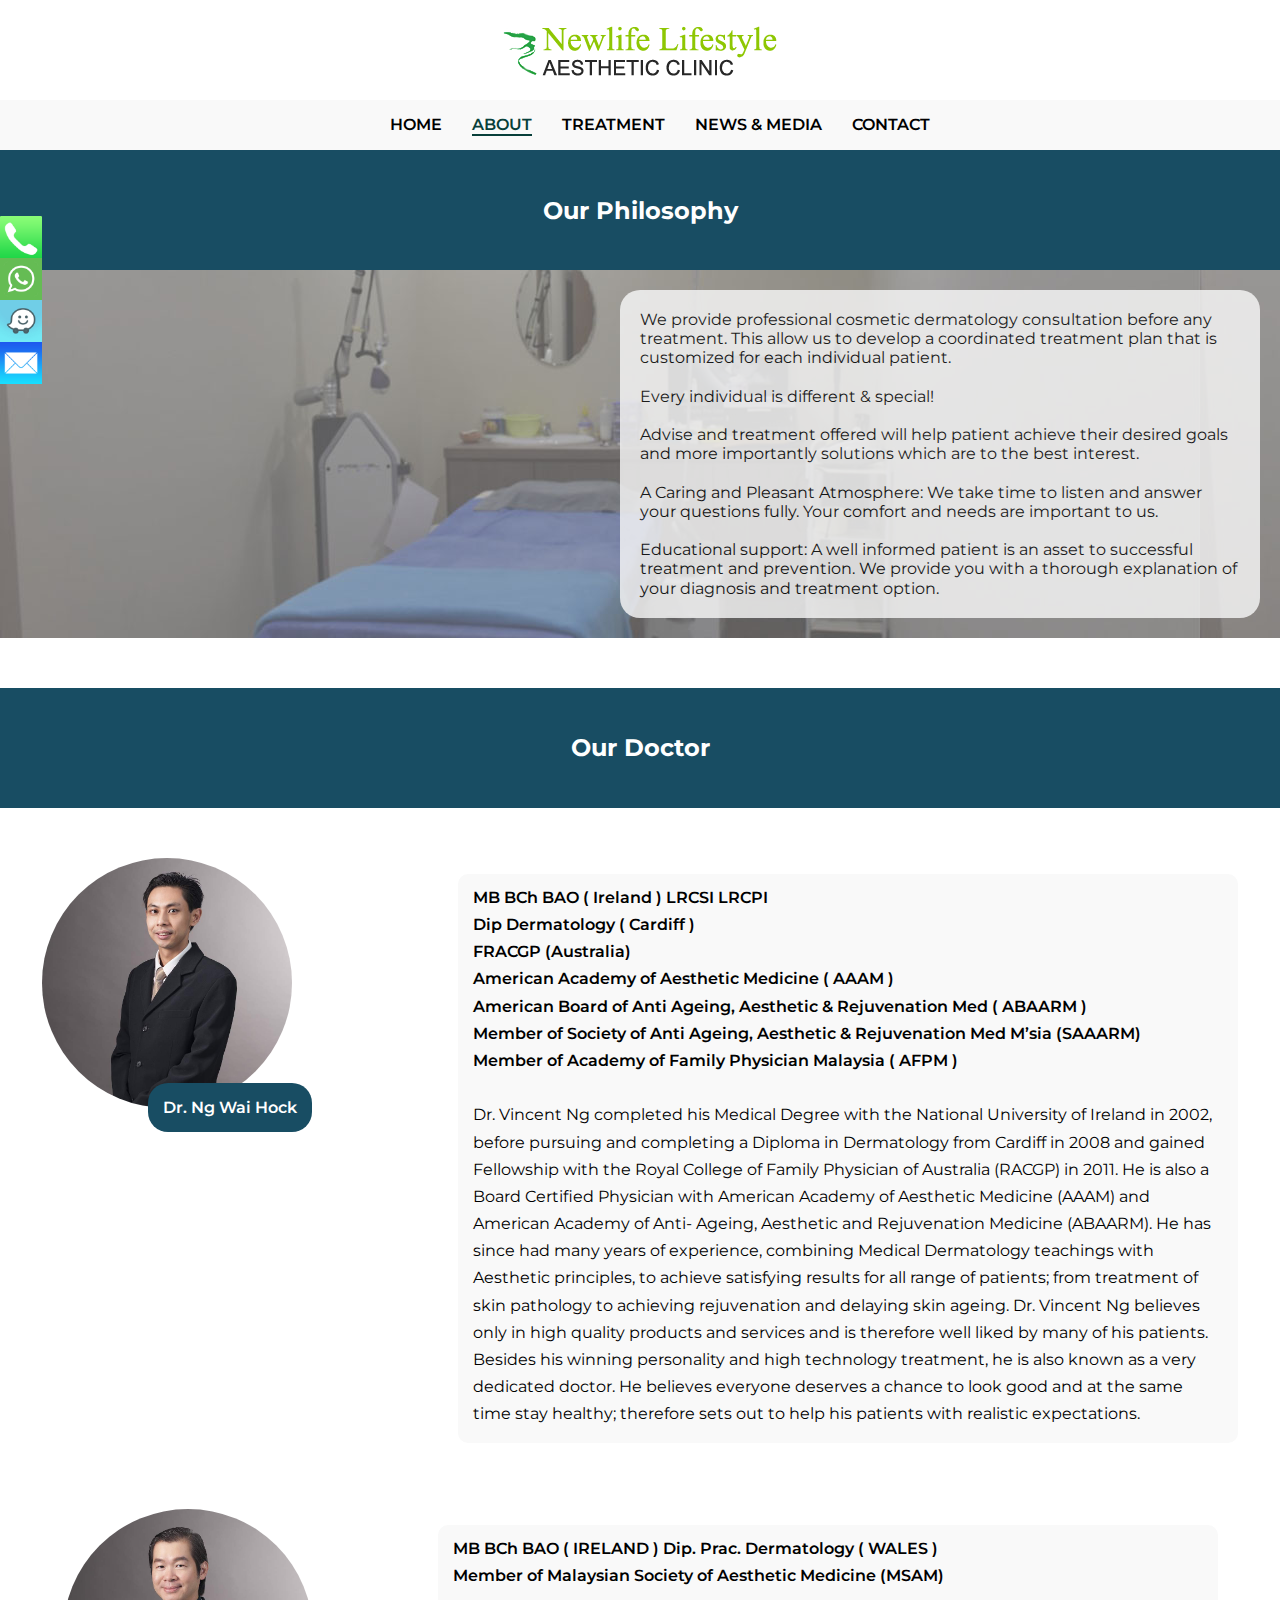
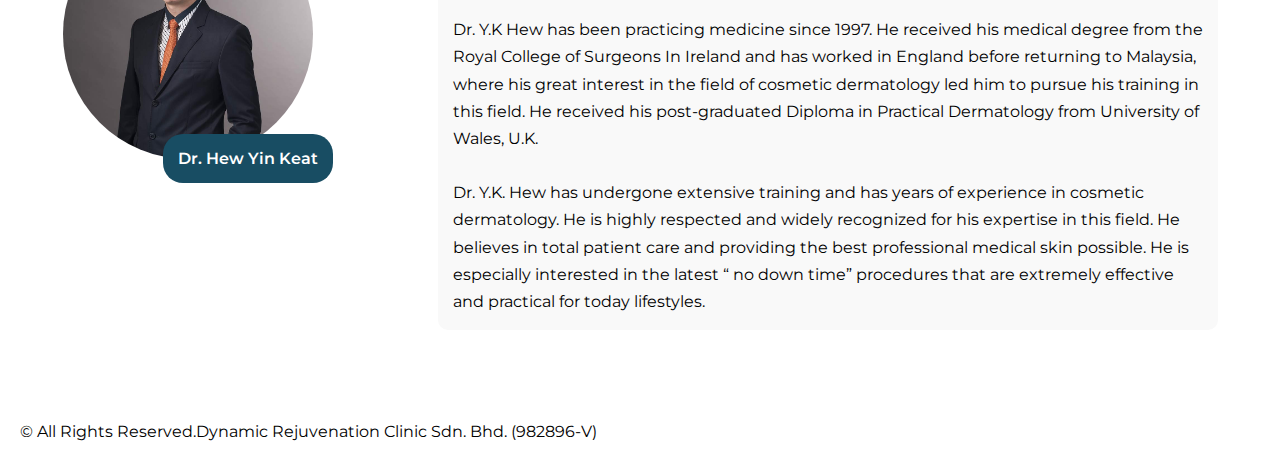
==== commit 1c4cb9b0: "Update about.html" ====
--- a/about.html
+++ b/about.html
@@ -10,10 +10,10 @@
     <meta property="og:site_name" content="Newlife Lifestyle Aesthetic Clinic Bangsar">
     <meta property="og:description" content="Newlife Lifestyle Aesthetic Clinic in Bangsar South. We provide a wide range of cosmetic treatments by experienced and professional doctors. ">
     <meta property="og:image" content="./img/newlife-lifestyle-clinic-pic1.jpg">
-    <meta name="copyright" content="Zenia Design">
-    <meta name="author" content="Zenia Design">
-    <meta name="web_author" content="Zenia Design">
-    <meta name="contact" content="zeniadesign@hotmail.com">
+    <meta name="copyright" content="http://zeniadesign.com">
+    <meta name="author" content="http://zeniadesign.com">
+    <meta name="web_author" content="http://zeniadesign.com">
+    <meta name="contact" content="http://zeniadesign.com">
     <meta name="reply-to" content="zeniadesign@hotmail.com">
     <meta name="rating" content="general">
     <meta name="abstract" content="Aesthetic clinic offers non-surgical cosmetic treatments in Bangsar, Kuala Lumpur.">
@@ -138,7 +138,7 @@
     </div>
     </section>
     <footer>
-        <p><a href="http://www.zeniadesign.com" target="_blank">&copy; </a>All Rights Reserved. Newlife Lifestyle Aesthetic Clinic</p>
+        <p><a href="http://www.zeniadesign.com" target="_blank">&copy; All Rights Reserved.</a>Dynamic Rejuvenation Clinic Sdn. Bhd. (982896-V)</p>
     </footer>
   </body>
 
--- a/css/newlifestyle.min.css
+++ b/css/newlifestyle.min.css
@@ -1 +1 @@
-@media screen and (max-width: 858px){.menu-bar nav ul li{display:none}.mobile-menu .menu-bar-mobile{display:flex}.closebtn{display:block !important}}html,body{margin:0;padding:0;overflow-x:hidden;font-family:Montserrat, sans-serif;min-height:100%}button{background-color:#f9f9f9;border:2px #184d63 solid;border-radius:10px;width:88px;height:40px;font-size:12px}button a{color:#184d63}button:hover{background-color:#184d63}button:hover a{color:#f9f9f9}a{text-decoration:none}nav ul li a.link{border-bottom:#083f3a 2px solid;color:#083f3a}nav ul li a::after{content:'';display:block;width:0;height:2px;background:#000;transition:width .3s}nav ul li a:hover::after{width:100%}#bold{font-weight:600}#logo{overflow:hidden;display:flex;justify-content:center}.contact-links{position:fixed;top:200px;z-index:2000;left:-40px}.contact-links li{list-style:none;line-height:0}.menu-bar nav{width:100%;background-color:#f9f9f9;position:absolute;display:flex;justify-content:center;height:50px}.menu-bar nav ul{position:absolute;z-index:1000;text-decoration:none;list-style:none;margin:auto;background-color:#f9f9f9}.menu-bar nav ul a{text-decoration:none;color:black}.menu-bar nav ul li{text-transform:uppercase;float:left;padding:15px 15px 10px 15px;font-weight:600}.menu-bar-mobile{display:flex;flex-direction:row;position:absolute;z-index:2100;justify-content:center;text-transform:uppercase;width:100%;height:50px;cursor:pointer;display:none}.menu-bar-mobile h4{margin-top:18px;padding-right:5px}.menu-bar-mobile img{margin-top:6px}.closebtn{right:0px;z-index:2300;margin-top:-10px;position:absolute;display:none}.closebtn button{z-index:2300;font-size:45px;border:none;background-color:transparent;cursor:pointer;color:white}.mobile-menu nav{margin:auto;width:100%;text-align:center;z-index:2000;background-color:#083f3a;height:280px;padding-top:40px;display:none}.mobile-menu nav ul{list-style:none;text-decoration:none}.mobile-menu nav a{text-decoration:none;color:white}.mobile-menu nav li{text-transform:uppercase;font-weight:600;line-height:3}.mobile-menu nav ul li a.link{border-bottom:white 2px solid;color:white}.mobile-menu nav ul li a::after{content:'';display:block;width:0;height:2px;background:white;transition:width .3s}.mobile-menu nav ul li a:hover::after{width:100%}.home-feature{margin-top:40px;display:flex;overflow:hidden;max-height:100vh;width:100%}.index-about{position:relative;margin-top:50px;width:100%;background-color:#f9f9f9;padding-bottom:30px}.index-about a{color:#083f3a;font-weight:600}.index-about img{width:100%}.index-about .about-info{max-width:800px;padding:10px 20px;line-height:1.5;background-color:white;position:relative;margin-top:-60px;margin-left:80px;padding-left:10px;border:3px solid #184d63;box-shadow:20px 40px #184d63}.index-treatment{display:flex;flex-direction:row-reverse;flex-wrap:wrap;align-items:center;justify-content:space-around;width:100%;line-height:1.5}.index-treatment .treatment-info{max-width:400px;padding:15px;position:relative;outline:3px solid #184d63;outline-offset:10px;position:relative;right:12px;left:10px}.index-media{width:100%;margin-top:50px;display:flex;align-items:center;flex-direction:row;flex-wrap:wrap;justify-content:space-around;padding:30px;background-color:#083f3a;right:20px;position:relative;color:#f9f9f9}.index-media .media-info{max-width:400px}.index-media iframe{max-width:450px}.comments{padding:20px;max-width:650px;position:relative;margin:auto;height:350px;background-color:#f9f9f9;overflow-y:hidden;text-align:center;-ms-transform:skewX(-8deg);-webkit-transform:skewX(-8deg);transform:skewX(-8deg);box-shadow:40px 20px #184d63;border:3px solid #184d63;top:30px}.comments h2{padding-top:20px}.customer-review{height:200px;margin-top:14%;-ms-transform:skewX(8deg);-webkit-transform:skewX(8deg);transform:skewX(8deg)}.prev,.next{cursor:pointer;position:absolute;top:45%;width:auto;padding:16px;color:black;font-weight:bold;font-size:18px}.prev{left:0px}.next{right:0}.section-title{width:100%;height:120px;position:relative;background-color:#184d63;color:white;margin-top:50px;display:flex;align-items:center}.section-title h2{margin:auto}.philosophy-info{display:flex;flex-wrap:wrap;flex-direction:column;align-items:flex-end;background-image:url("../img/clinic-pic.jpg")}.philosophy-info p{max-width:600px;background-color:#f9f9f9;opacity:0.8;padding:20px;border-radius:20px;line-height:1.2;margin:20px}.doctors{display:flex;flex:column;flex-wrap:wrap}.doctor{display:flex;flex-direction:row;flex-wrap:wrap;justify-content:space-around;width:100%;align-items:flex-start;margin-top:50px}.doctor img{width:250px;height:250px;border-radius:50%}.doctor p{max-width:750px;background-color:#f9f9f9;border-radius:10px;padding:15px;border-color:#cecece;line-height:1.7;padding-top:10px}.doctor-name{position:relative}.name{position:absolute;bottom:-20px;right:-20px;padding:15px;color:white;background-color:#184d63;border-radius:20px}.solutions{display:flex;flex-direction:row;flex-wrap:wrap;padding:25px;margin-top:50px;position:relative;padding-left:40px;margin:auto}.aesthetic-med,.anti-aging,.gene-test{max-width:300px;min-height:450px;display:flex;flex-direction:column;flex-wrap:wrap;padding:30px;margin-left:10px;margin-right:10px;background-color:#f9f9f9;border:2px solid #083f3a}.aesthetic-med p,.anti-aging p,.gene-test p{line-height:1.7}.aesthetic-med img,.anti-aging img,.gene-test img{width:150px;height:150px;margin-left:25%}.treatment-slide{width:100%;position:relative;display:flex;flex-direction:row;opacity:0.6;float:left}.treatment-types{background-color:#f9f9f9;color:black;margin:auto;max-width:800px;margin-bottom:70px;padding:15px 50px;box-shadow:20px 40px #083f3a;margin-top:30px;line-height:1.5}.media,.news{display:flex;flex-direction:column;align-items:center;justify-content:center;background-color:#f9f9f9;max-height:80vh;width:100%;padding:30px;margin-bottom:40px}.get-in-touch{margin-top:50px;background-color:#f9f9f9;max-width:2000px;margin-bottom:0;color:black}.contact-info{padding:0 50px;border:2px solid #083f3a;width:100%;display:flex;flex-direction:row;flex-wrap:wrap;justify-content:space-around}.contact-info a{background-color:#083f3a;color:#f9f9f9;border-radius:10px;padding:10px}.kota-kemuning-branch{margin:auto;background-color:#083f3a;color:white;text-align:center;padding:50px}.kota-kemuning-branch a{color:#083f3a;background-color:#f9f9f9;padding:10px;border-radius:10px}footer{bottom:0px;position:relative;padding-left:20px;padding-top:60px}footer a{color:black}
+@media screen and (max-width: 858px){.menu-bar nav ul li{display:none}.mobile-menu .menu-bar-mobile{display:flex}.closebtn{display:block !important}}html,body{margin:0;padding:0;overflow-x:hidden;font-family:Montserrat, sans-serif;min-height:100%}button{background-color:#f9f9f9;border:2px #184d63 solid;border-radius:10px;width:88px;height:40px;font-size:12px}button a{color:#184d63}button:hover{background-color:#184d63}button:hover a{color:#f9f9f9}a{text-decoration:none}nav ul li a.link{border-bottom:#083f3a 2px solid;color:#083f3a}nav ul li a::after{content:'';display:block;width:0;height:2px;background:#000;transition:width .3s}nav ul li a:hover::after{width:100%}#bold{font-weight:600}#logo{overflow:hidden;display:flex;justify-content:center}.contact-links{position:fixed;top:200px;z-index:2000;left:-40px}.contact-links li{list-style:none;line-height:0}.menu-bar nav{width:100%;background-color:#f9f9f9;position:absolute;display:flex;justify-content:center;height:50px}.menu-bar nav ul{position:absolute;z-index:1000;text-decoration:none;list-style:none;margin:auto;background-color:#f9f9f9}.menu-bar nav ul a{text-decoration:none;color:black}.menu-bar nav ul li{text-transform:uppercase;float:left;padding:15px 15px 10px 15px;font-weight:600}.menu-bar-mobile{display:flex;flex-direction:row;position:absolute;z-index:2100;justify-content:center;text-transform:uppercase;width:100%;height:50px;cursor:pointer;display:none}.menu-bar-mobile h4{margin-top:18px;padding-right:5px}.menu-bar-mobile img{margin-top:6px}.closebtn{right:0px;z-index:2300;margin-top:-10px;position:absolute;display:none}.closebtn button{z-index:2300;font-size:45px;border:none;background-color:transparent;cursor:pointer;color:white}.mobile-menu nav{margin:auto;width:100%;text-align:center;z-index:2000;background-color:#083f3a;height:280px;padding-top:40px;display:none}.mobile-menu nav ul{list-style:none;text-decoration:none}.mobile-menu nav a{text-decoration:none;color:white}.mobile-menu nav li{text-transform:uppercase;font-weight:600;line-height:3}.mobile-menu nav ul li a.link{border-bottom:white 2px solid;color:white}.mobile-menu nav ul li a::after{content:'';display:block;width:0;height:2px;background:white;transition:width .3s}.mobile-menu nav ul li a:hover::after{width:100%}.home-feature{margin-top:40px;display:flex;overflow:hidden;max-height:100vh;width:100%}.index-about{position:relative;margin-top:50px;width:100%;background-color:#f9f9f9;padding-bottom:30px}.index-about a{color:#083f3a;font-weight:600}.index-about img{width:100%}.index-about .about-info{max-width:800px;padding:10px 20px;line-height:1.5;background-color:white;position:relative;margin-top:-60px;margin-left:80px;padding-left:10px;border:3px solid #184d63;box-shadow:20px 40px #184d63}.index-treatment{display:flex;flex-direction:row-reverse;flex-wrap:wrap;align-items:center;justify-content:space-around;width:100%;line-height:1.5}.index-treatment .treatment-info{max-width:400px;padding:15px;position:relative;outline:3px solid #184d63;outline-offset:10px;position:relative;right:12px;left:10px}.index-media{width:100%;margin-top:50px;display:flex;align-items:center;flex-direction:row;flex-wrap:wrap;justify-content:space-around;padding:30px;background-color:#083f3a;right:20px;position:relative;color:#f9f9f9}.index-media .media-info{max-width:400px}.index-media iframe{max-width:450px}.comments{padding:20px;max-width:650px;position:relative;margin:auto;height:350px;background-color:#f9f9f9;overflow-y:hidden;text-align:center;-ms-transform:skewX(-8deg);-webkit-transform:skewX(-8deg);transform:skewX(-8deg);box-shadow:40px 20px #184d63;border:3px solid #184d63;top:30px}.comments h2{padding-top:20px}.customer-review{height:200px;margin-top:14%;-ms-transform:skewX(8deg);-webkit-transform:skewX(8deg);transform:skewX(8deg)}.prev,.next{cursor:pointer;position:absolute;top:45%;width:auto;padding:16px;color:black;font-weight:bold;font-size:18px}.prev{left:0px}.next{right:0}.section-title{width:100%;height:120px;position:relative;background-color:#184d63;color:white;margin-top:50px;display:flex;align-items:center}.section-title h2{margin:auto}.philosophy-info{display:flex;flex-wrap:wrap;flex-direction:column;align-items:flex-end;background-image:url("../img/clinic-pic.jpg")}.philosophy-info p{max-width:600px;background-color:#f9f9f9;opacity:0.8;padding:20px;border-radius:20px;line-height:1.2;margin:20px}.doctors{display:flex;flex:column;flex-wrap:wrap}.doctor{display:flex;flex-direction:row;flex-wrap:wrap;justify-content:space-around;width:100%;align-items:flex-start;margin-top:50px}.doctor img{width:250px;height:250px;border-radius:50%}.doctor p{max-width:750px;background-color:#f9f9f9;border-radius:10px;padding:15px;border-color:#cecece;line-height:1.7;padding-top:10px}.doctor-name{position:relative}.name{position:absolute;bottom:-20px;right:-20px;padding:15px;color:white;background-color:#184d63;border-radius:20px}.solutions{display:flex;flex-direction:row;flex-wrap:wrap;padding:25px;margin-top:50px;position:relative;padding-left:40px;margin:auto}.aesthetic-med,.anti-aging,.gene-test{max-width:300px;min-height:450px;display:flex;flex-direction:column;flex-wrap:wrap;padding:30px;margin-left:10px;margin-right:10px;background-color:#f9f9f9;border:2px solid #083f3a}.aesthetic-med p,.anti-aging p,.gene-test p{line-height:1.7}.aesthetic-med img,.anti-aging img,.gene-test img{width:150px;height:150px;margin-left:25%}.treatment-slide{width:100%;position:relative;display:flex;flex-direction:row;opacity:0.6;float:left}.treatment-types{background-color:#f9f9f9;color:black;margin:auto;max-width:800px;margin-bottom:70px;padding:15px 50px;box-shadow:20px 40px #083f3a;margin-top:30px;line-height:1.5}.media,.news{display:flex;flex-direction:column;align-items:center;justify-content:center;background-color:#f9f9f9;max-height:80vh;width:100%;padding:30px;margin-bottom:40px}.get-in-touch{margin-top:50px;background-color:#f9f9f9;max-width:2000px;margin-bottom:0;color:black}#floor-tag{position:absolute;margin:auto;background-color:#184d63;color:#f9f9f9;border-radius:10px;padding:10px;left:40%;margin-top:70px}.contact-info{padding:0 50px;border:2px solid #083f3a;width:100%;display:flex;flex-direction:row;flex-wrap:wrap;line-height:2;justify-content:space-around}.contact-info a{background-color:#083f3a;color:#f9f9f9;border-radius:10px;padding:10px}.kota-kemuning-branch{margin:auto;background-color:#083f3a;color:white;text-align:center;padding:50px}.kota-kemuning-branch a{color:#083f3a;background-color:#f9f9f9;padding:10px;border-radius:10px}footer{bottom:0px;position:relative;padding-left:20px;padding-top:60px}footer a{color:black}
